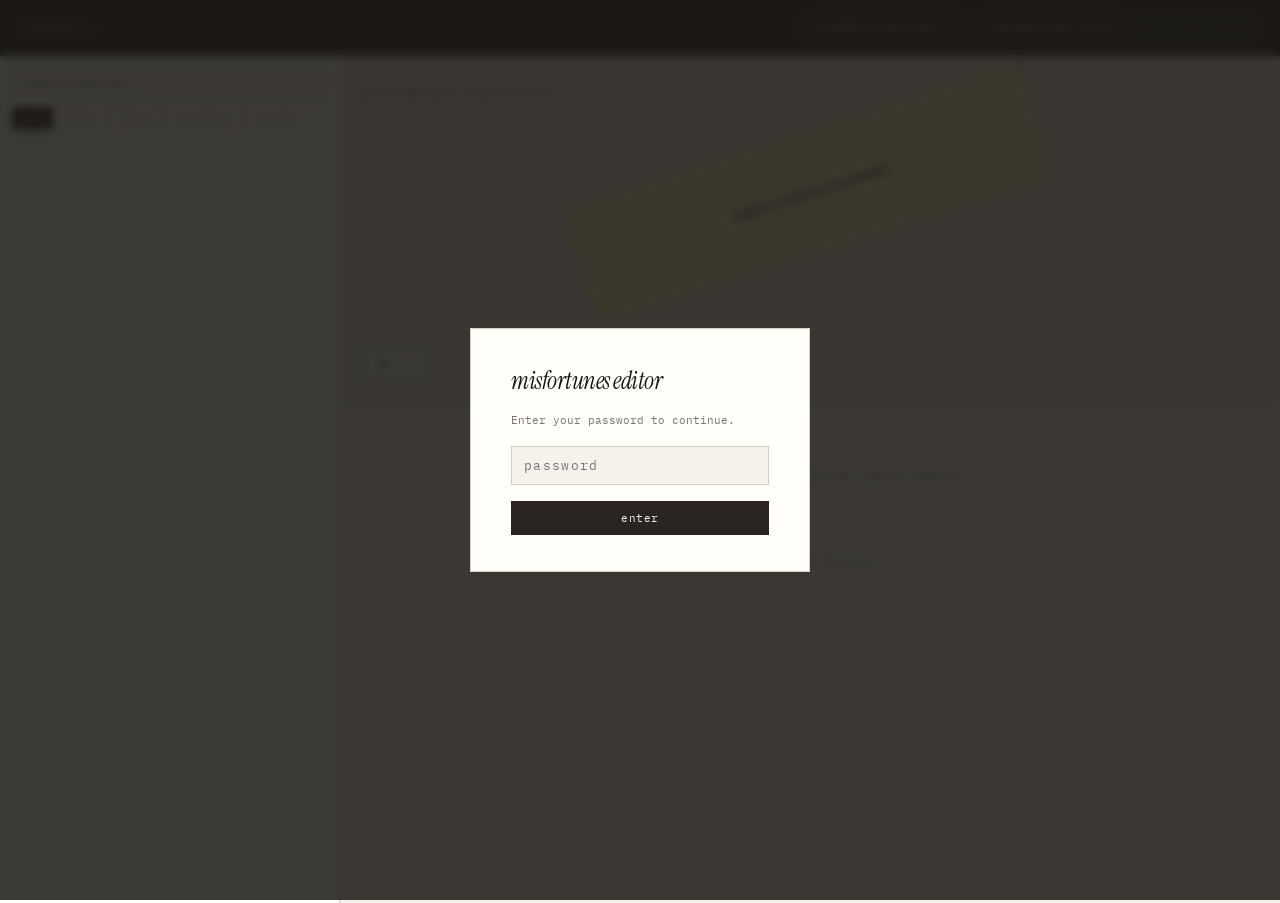
==== editor/index.html @ 15663548 "add fortune dating system" ====
<!DOCTYPE html>
<html lang="en">
<head>
<meta charset="UTF-8">
<meta name="viewport" content="width=device-width, initial-scale=1.0">
<title>misfortunes — fortune editor</title>
<style>
  @import url('https://fonts.googleapis.com/css2?family=IBM+Plex+Mono:ital,wght@0,400;0,600;1,400&family=Instrument+Serif:ital@0;1&display=swap');

  *, *::before, *::after { box-sizing: border-box; margin: 0; padding: 0; }

  :root {
    --bg: #f5f2eb;
    --surface: #fffef9;
    --border: #d4cfc3;
    --text: #1a1814;
    --muted: #7a7570;
    --accent: #2a2520;
    --warning-bg: #fff4e0;
    --warning-border: #e8a000;
    --warning-text: #7a4a00;
    --ok-bg: #eef6ee;
    --ok-border: #5a9e5a;
    --ok-text: #2a5a2a;
    --danger-bg: #ffeeed;
    --danger-border: #cc3333;
    --danger-text: #7a1a1a;
  }

  body {
    font-family: 'IBM Plex Mono', monospace;
    background: var(--bg);
    color: var(--text);
    min-height: 100vh;
    display: grid;
    grid-template-columns: 340px 1fr;
    grid-template-rows: auto 1fr;
  }

  /* -- Login overlay -------------------------------------- */

  #login-overlay {
    position: fixed;
    inset: 0;
    background: rgba(26, 24, 20, 0.85);
    display: flex;
    align-items: center;
    justify-content: center;
    z-index: 1000;
    backdrop-filter: blur(4px);
  }

  #login-box {
    background: var(--surface);
    border: 1.5px solid var(--border);
    padding: 36px 40px;
    display: flex;
    flex-direction: column;
    gap: 16px;
    width: 340px;
  }

  #login-box h2 {
    font-family: 'Instrument Serif', serif;
    font-style: italic;
    font-weight: 400;
    font-size: 24px;
    letter-spacing: -0.02em;
  }

  #login-box p {
    font-size: 11px;
    color: var(--muted);
    line-height: 1.6;
  }

  #login-password {
    width: 100%;
    font-family: 'IBM Plex Mono', monospace;
    font-size: 13px;
    padding: 10px 12px;
    border: 1.5px solid var(--border);
    background: var(--bg);
    color: var(--text);
    outline: none;
    letter-spacing: 0.1em;
    transition: border-color 0.15s;
  }
  #login-password:focus { border-color: var(--accent); }

  #login-btn {
    font-family: 'IBM Plex Mono', monospace;
    font-size: 11px;
    padding: 10px 18px;
    background: var(--accent);
    color: #f5f2eb;
    border: none;
    cursor: pointer;
    letter-spacing: 0.06em;
    transition: background 0.15s;
  }
  #login-btn:hover { background: #3d3830; }

  #login-error {
    font-size: 11px;
    color: var(--danger-text);
    background: var(--danger-bg);
    border: 1px solid var(--danger-border);
    padding: 7px 12px;
    display: none;
  }
  #login-error.show { display: block; }

  /* -- Header --------------------------------------------- */

  header {
    grid-column: 1 / -1;
    background: var(--accent);
    color: #f5f2eb;
    padding: 14px 24px;
    display: flex;
    align-items: center;
    gap: 10px;
    border-bottom: 2px solid #000;
  }

  header .stats {
    font-size: 11px;
    opacity: 0.55;
    letter-spacing: 0.05em;
    margin-right: auto;
  }

  .header-btn {
    background: transparent;
    border: 1px solid rgba(245,242,235,0.3);
    color: #f5f2eb;
    font-family: 'IBM Plex Mono', monospace;
    font-size: 11px;
    padding: 5px 14px;
    cursor: pointer;
    letter-spacing: 0.05em;
    transition: background 0.15s;
    text-decoration: none;
    display: inline-flex;
    align-items: center;
    gap: 6px;
  }
  .header-btn:hover { background: rgba(255,255,255,0.1); }
  .header-btn.push { border-color: rgba(90,158,90,0.6); color: #9fd49f; }
  .header-btn.push:hover { background: rgba(90,158,90,0.15); }
  .header-btn.push:disabled {
    opacity: 0.4;
    cursor: not-allowed;
    pointer-events: none;
  }

  /* -- Left panel ----------------------------------------- */

  #list-panel {
    order: 1;
    border-right: 1.5px solid var(--border);
    background: var(--surface);
    display: flex;
    flex-direction: column;
    height: calc(100vh - 53px);
    overflow: hidden;
  }

  #list-controls {
    padding: 12px;
    border-bottom: 1px solid var(--border);
    display: flex;
    flex-direction: column;
    gap: 8px;
  }

  #search {
    width: 100%;
    font-family: 'IBM Plex Mono', monospace;
    font-size: 12px;
    padding: 7px 10px;
    border: 1px solid var(--border);
    background: var(--bg);
    color: var(--text);
    outline: none;
  }
  #search:focus { border-color: var(--accent); }

  #filter-row { display: flex; gap: 6px; flex-wrap: wrap; }

  .filter-btn {
    font-family: 'IBM Plex Mono', monospace;
    font-size: 10px;
    padding: 4px 10px;
    border: 1px solid var(--border);
    background: transparent;
    color: var(--muted);
    cursor: pointer;
    letter-spacing: 0.04em;
    transition: all 0.1s;
  }
  .filter-btn.active { background: var(--accent); color: #f5f2eb; border-color: var(--accent); }
  .filter-btn:hover:not(.active) { border-color: var(--accent); color: var(--text); }

  #fortune-list { overflow-y: auto; flex: 1; }

  .fortune-item {
    padding: 10px 14px;
    border-bottom: 1px solid var(--border);
    cursor: pointer;
    display: flex;
    align-items: flex-start;
    gap: 10px;
    transition: background 0.1s;
  }
  .fortune-item:hover { background: var(--bg); }
  .fortune-item.selected { background: #e8e3d8; }

  .item-num {
    font-size: 10px;
    color: var(--muted);
    min-width: 28px;
    padding-top: 1px;
    text-align: right;
    flex-shrink: 0;
  }

  .item-body {
    flex: 1;
    overflow: hidden;
    display: flex;
    flex-direction: column;
    gap: 2px;
  }

  .item-text {
    font-size: 11px;
    line-height: 1.5;
    overflow: hidden;
    display: -webkit-box;
    -webkit-line-clamp: 2;
    -webkit-box-orient: vertical;
    color: var(--text);
  }

  .item-date {
    font-size: 9px;
    color: var(--muted);
    letter-spacing: 0.04em;
  }

  .item-badge {
    width: 7px; height: 7px;
    border-radius: 50%;
    flex-shrink: 0;
    margin-top: 5px;
  }
  .badge-ok { background: var(--ok-border); }
  .badge-warn { background: var(--warning-border); }
  .badge-long { background: var(--danger-border); }

  /* -- Right panel ---------------------------------------- */

  #edit-panel {
    order: 2;
    display: flex;
    flex-direction: column;
    height: calc(100vh - 53px);
    overflow: hidden;
  }

  #edit-top {
    flex: 1;
    display: flex;
    flex-direction: column;
    overflow: hidden;
  }

  #preview-area {
    background: #e8e3d8;
    padding: 32px 24px 24px;
    display: flex;
    flex-direction: column;
    align-items: center;
    gap: 16px;
    border-bottom: 1.5px solid var(--border);
    flex-shrink: 0;
    overflow: visible;
  }

  #preview-label {
    font-size: 10px;
    letter-spacing: 0.1em;
    color: var(--muted);
    align-self: flex-start;
    text-transform: uppercase;
  }

  #cookie-mock {
    position: relative;
    width: 480px;
    height: 120px;
    background: #f5e8b8;
    border: 1px solid #c8b87a;
    transform: rotate(-17.8deg);
    display: flex;
    align-items: center;
    justify-content: center;
    overflow: hidden;
    margin: 16px 0 80px;
    cursor: pointer;
    transition: opacity 0.15s;
  }
  #cookie-mock:hover { opacity: 0.85; }

  #cookie-mock::before {
    content: '';
    position: absolute;
    inset: 0;
    background: repeating-linear-gradient(90deg, transparent, transparent 98%, rgba(0,0,0,0.03) 100%);
  }

  #preview-text {
    font-size: 13px;
    font-family: sans-serif;
    font-weight: bold;
    text-align: center;
    color: #1a1814;
    line-height: 1.4;
    padding: 8px 12px;
    max-width: 100%;
    word-break: break-word;
    filter: blur(0.3px);
    opacity: 0.88;
    position: relative;
    z-index: 1;
  }

  #fit-indicator {
    display: flex;
    align-items: center;
    gap: 8px;
    font-size: 11px;
    padding: 7px 14px;
    border: 1px solid;
    align-self: flex-start;
  }
  #fit-indicator.ok   { background: var(--ok-bg);     border-color: var(--ok-border);     color: var(--ok-text); }
  #fit-indicator.warn { background: var(--warning-bg); border-color: var(--warning-border); color: var(--warning-text); }
  #fit-indicator.long { background: var(--danger-bg);  border-color: var(--danger-border);  color: var(--danger-text); }

  #fit-dot { width: 8px; height: 8px; border-radius: 50%; flex-shrink: 0; }
  .ok   #fit-dot { background: var(--ok-border); }
  .warn #fit-dot { background: var(--warning-border); }
  .long #fit-dot { background: var(--danger-border); }

  #edit-section {
    padding: 20px 24px;
    display: flex;
    flex-direction: column;
    gap: 12px;
    flex: 1;
    overflow: auto;
  }

  #edit-section label {
    font-size: 10px;
    letter-spacing: 0.1em;
    color: var(--muted);
    text-transform: uppercase;
  }

  #fortune-editor {
    width: 100%;
    min-height: 90px;
    font-family: 'IBM Plex Mono', monospace;
    font-size: 13px;
    line-height: 1.6;
    padding: 12px;
    border: 1.5px solid var(--border);
    background: var(--surface);
    color: var(--text);
    resize: vertical;
    outline: none;
    transition: border-color 0.15s;
  }
  #fortune-editor:focus { border-color: var(--accent); }

  #date-row {
    display: flex;
    align-items: center;
    gap: 10px;
  }

  #date-row label {
    font-size: 10px;
    letter-spacing: 0.1em;
    color: var(--muted);
    text-transform: uppercase;
    white-space: nowrap;
  }

  #fortune-date {
    font-family: 'IBM Plex Mono', monospace;
    font-size: 12px;
    padding: 6px 10px;
    border: 1.5px solid var(--border);
    background: var(--surface);
    color: var(--text);
    outline: none;
    transition: border-color 0.15s;
    width: 160px;
  }
  #fortune-date:focus { border-color: var(--accent); }

  .hint { font-size: 10px; color: var(--muted); line-height: 1.5; }
  .hint code {
    background: var(--bg);
    border: 1px solid var(--border);
    padding: 1px 4px;
    font-family: 'IBM Plex Mono', monospace;
  }

  #action-row { display: flex; gap: 8px; align-items: center; }

  .btn {
    font-family: 'IBM Plex Mono', monospace;
    font-size: 11px;
    padding: 8px 18px;
    border: 1.5px solid var(--border);
    background: transparent;
    color: var(--text);
    cursor: pointer;
    letter-spacing: 0.04em;
    transition: all 0.1s;
  }
  .btn:hover { border-color: var(--accent); background: var(--bg); }
  .btn.primary { background: var(--accent); color: #f5f2eb; border-color: var(--accent); }
  .btn.primary:hover { background: #3d3830; }
  .btn.danger { border-color: var(--danger-border); color: var(--danger-text); }
  .btn.danger:hover { background: var(--danger-bg); }

  #add-btn {
    font-family: 'IBM Plex Mono', monospace;
    font-size: 11px;
    padding: 8px 18px;
    border: 1.5px dashed var(--border);
    background: transparent;
    color: var(--muted);
    cursor: pointer;
    letter-spacing: 0.04em;
    transition: all 0.15s;
    width: 100%;
    margin-top: 4px;
  }
  #add-btn:hover { border-color: var(--accent); color: var(--text); border-style: solid; }

  #save-confirm { font-size: 10px; color: var(--ok-text); opacity: 0; transition: opacity 0.3s; }
  #save-confirm.show { opacity: 1; }

  .empty-state {
    padding: 40px 24px;
    text-align: center;
    color: var(--muted);
    font-size: 12px;
    line-height: 2;
  }

  .arrow-hint::before { content: '<-'; }

  ::-webkit-scrollbar { width: 5px; }
  ::-webkit-scrollbar-track { background: transparent; }
  ::-webkit-scrollbar-thumb { background: var(--border); }

  /* -- Mobile <=768px ------------------------------------- */

  @media (max-width: 768px) {

    body {
      grid-template-columns: 1fr;
      grid-template-rows: auto auto auto;
      min-height: 100vh;
      overflow-y: auto;
    }

    header {
      flex-wrap: wrap;
      gap: 8px;
      padding: 12px 16px;
    }

    header .stats {
      width: 100%;
      order: 3;
      margin-right: 0;
      opacity: 0.6;
    }

    .header-btn {
      font-size: 10px;
      padding: 5px 10px;
    }

    #edit-panel {
      order: 1;
      height: auto;
      overflow: visible;
    }

    #edit-top { overflow: visible; }

    #preview-area {
      padding: 12px 16px;
      gap: 10px;
      align-items: stretch;
    }

    #preview-label { display: none; }

    #cookie-mock {
      width: 100%;
      height: auto;
      min-height: 56px;
      transform: none;
      margin: 0;
      border-radius: 4px;
    }

    #preview-text {
      font-size: 14px;
      padding: 12px 16px;
      filter: none;
      opacity: 1;
    }

    #fit-indicator { align-self: stretch; justify-content: center; }

    #edit-section { padding: 12px 16px; overflow: visible; }

    .empty-state { padding: 12px; font-size: 11px; line-height: 1.6; }

    #fortune-editor { min-height: 72px; font-size: 14px; }

    #action-row { flex-wrap: wrap; gap: 8px; }

    .btn { font-size: 12px; padding: 10px 16px; flex: 1; text-align: center; }

    #add-btn { font-size: 12px; padding: 10px; margin-top: 0; }

    #list-panel {
      order: 2;
      height: auto;
      max-height: 50vh;
      overflow: hidden;
      border-right: none;
      border-top: 1.5px solid var(--border);
    }

    #fortune-list { max-height: calc(50vh - 80px); }

    .fortune-item { padding: 12px 14px; }

    .item-text { font-size: 12px; }

    .filter-btn { font-size: 11px; padding: 6px 12px; flex: 1; text-align: center; }

    .arrow-hint::before { content: 'v'; }

    #login-box { width: calc(100vw - 48px); padding: 24px; }
  }
</style>
</head>
<body>

<!-- Login overlay -->
<div id="login-overlay">
  <div id="login-box">
    <h2>misfortunes editor</h2>
    <p>Enter your password to continue.</p>
    <input type="password" id="login-password" placeholder="password" autocomplete="current-password">
    <div id="login-error">Incorrect password — try again.</div>
    <button id="login-btn" onclick="attemptLogin()">enter</button>
  </div>
</div>

<header>
  <span class="stats" id="header-stats">loading...</span>
  <a class="header-btn" href="https://misfortunes.net" target="_blank" rel="noopener">
    misfortunes.net &#8599;
  </a>
  <button class="header-btn" id="reload-btn" onclick="reloadFromLive()">
    reload from live
  </button>
  <button class="header-btn push" id="push-btn" onclick="pushToLive()" disabled>
    push to live
  </button>
</header>

<div id="list-panel">
  <div id="list-controls">
    <input type="text" id="search" placeholder="search fortunes..." oninput="renderList()">
    <div id="filter-row">
      <button class="filter-btn active" data-filter="all"    onclick="setFilter('all',this)">all</button>
      <button class="filter-btn"        data-filter="ok"     onclick="setFilter('ok',this)">fits</button>
      <button class="filter-btn"        data-filter="warn"   onclick="setFilter('warn',this)">long</button>
      <button class="filter-btn"        data-filter="long"   onclick="setFilter('long',this)">overflow</button>
      <button class="filter-btn"        data-filter="newest" onclick="setFilter('newest',this)">newest</button>
    </div>
  </div>
  <div id="fortune-list"></div>
</div>

<div id="edit-panel">
  <div id="edit-top">
    <div id="preview-area">
      <span id="preview-label">live preview — cookie slip</span>
      <div id="cookie-mock" onclick="jumpPreview()" title="click for a random fortune">
        <div id="preview-text">select a fortune to preview</div>
      </div>
      <div id="fit-indicator" class="ok">
        <div id="fit-dot"></div>
        <span id="fit-text">--</span>
      </div>
    </div>

    <div id="edit-section">
      <div id="no-selection" class="empty-state">
        <span class="arrow-hint" aria-hidden="true"></span> select a fortune from the list to edit it
      </div>
      <div id="edit-form" style="display:none;">
        <label for="fortune-editor">edit fortune text</label>
        <textarea id="fortune-editor" oninput="onEdit()" placeholder="Type fortune here. Use <br> for line breaks, <em> for italics."></textarea>
        <p class="hint" style="margin-top:8px;">
          Use <code>&lt;br&gt;</code> for a line break &nbsp;.&nbsp; <code>&lt;em&gt;text&lt;/em&gt;</code> for <em>italics</em>
        </p>
        <div id="date-row" style="margin-top:10px;">
          <label for="fortune-date">added</label>
          <input type="date" id="fortune-date" oninput="onDateEdit()">
        </div>
        <div id="action-row" style="margin-top:12px;">
          <button class="btn primary" onclick="saveCurrent()">save changes</button>
          <button class="btn" onclick="stripBrs()">strip &lt;br&gt; tags</button>
          <button class="btn danger" onclick="deleteCurrent()">delete</button>
          <span id="save-confirm">saved.</span>
        </div>
      </div>
      <button id="add-btn" onclick="addFortune()">+ add new fortune</button>
    </div>
  </div>
</div>

<script>
const FORTUNE_KEY = 'mf_fortunes_v1';
const LIVE_URL    = 'https://misfortunes.net/fortuneArray.js';
const AUTH_URL    = 'auth.php';
const PUSH_URL    = 'push.php';

let fortunes      = [];   // array of {text, added} objects
let selectedIndex = null;
let currentFilter = 'all';
let sessionToken  = sessionStorage.getItem('mf_token') || null;

// -- Format helpers ----------------------------------------------------------

function todayISO() {
  return new Date().toISOString().split('T')[0];
}

// Normalise any fortune to {text, added} object regardless of source format.
function normalise(f) {
  if (typeof f === 'string') {
    return { text: f, added: '2026-03-15' };
  }
  return {
    text:  f.text  || '',
    added: (f.added && /^\d{4}-\d{2}-\d{2}$/.test(f.added)) ? f.added : '2026-03-15'
  };
}

// -- Login -------------------------------------------------------------------

async function attemptLogin() {
  const password = document.getElementById('login-password').value;
  const errEl    = document.getElementById('login-error');
  const btn      = document.getElementById('login-btn');

  if (!password) return;

  btn.textContent = 'checking...';
  btn.disabled    = true;
  errEl.classList.remove('show');

  try {
    const res  = await fetch(AUTH_URL, {
      method:  'POST',
      headers: { 'Content-Type': 'application/json' },
      body:    JSON.stringify({ password })
    });
    const data = await res.json();

    if (!res.ok) {
      errEl.classList.add('show');
      btn.textContent = 'enter';
      btn.disabled    = false;
      document.getElementById('login-password').value = '';
      document.getElementById('login-password').focus();
      return;
    }

    sessionToken = data.token;
    sessionStorage.setItem('mf_token', sessionToken);
    document.getElementById('login-overlay').style.display = 'none';
    document.getElementById('push-btn').disabled = false;
    await fetchFromLive();

  } catch(e) {
    errEl.textContent = 'Connection error - try again.';
    errEl.classList.add('show');
    btn.textContent = 'enter';
    btn.disabled    = false;
  }
}

document.getElementById('login-password').addEventListener('keydown', function(e) {
  if (e.key === 'Enter') attemptLogin();
});

if (sessionToken) {
  document.getElementById('login-overlay').style.display = 'none';
  document.getElementById('push-btn').disabled = false;
  fetchFromLive();
}

// -- Loading -----------------------------------------------------------------

async function fetchFromLive() {
  document.getElementById('header-stats').textContent = 'fetching from live site...';
  try {
    const bust      = '?v=' + Date.now();
    const res       = await fetch(LIVE_URL + bust);
    const text      = await res.text();
    const extracted = new Function(text + '\nreturn fortuneArray;')();
    if (!Array.isArray(extracted)) throw new Error('could not parse fortuneArray');
    // Auto-migrate: normalise all entries to {text, added} objects
    fortunes = extracted.map(normalise);
    saveFortunes();
    renderList();
  } catch(e) {
    document.getElementById('header-stats').textContent = 'error loading -- ' + e.message;
  }
}

async function reloadFromLive() {
  if (!confirm('Reload from live site? This will overwrite your locally saved changes.')) return;
  localStorage.removeItem(FORTUNE_KEY);
  selectedIndex = null;
  document.getElementById('preview-text').innerHTML = 'select a fortune to preview';
  document.getElementById('no-selection').style.display = 'block';
  document.getElementById('edit-form').style.display   = 'none';
  await fetchFromLive();
}

// -- Push to live ------------------------------------------------------------

async function pushToLive() {
  if (!sessionToken) {
    alert('Not logged in - please refresh and log in again.');
    return;
  }

  const btn       = document.getElementById('push-btn');
  const confirmed = confirm(
    'Push ' + fortunes.length + ' fortunes to the live site?\n\nThis will overwrite fortuneArray.js immediately.'
  );
  if (!confirmed) return;

  btn.textContent = 'pushing...';
  btn.disabled    = true;

  try {
    const res  = await fetch(PUSH_URL, {
      method:  'POST',
      headers: { 'Content-Type': 'application/json' },
      body:    JSON.stringify({ token: sessionToken, fortuneArray: fortunes })
    });
    const data = await res.json();

    if (!res.ok) {
      if (res.status === 401) {
        alert('Session expired - please refresh and log in again.');
        sessionStorage.removeItem('mf_token');
        location.reload();
        return;
      }
      alert('Push failed: ' + (data.error || 'unknown error'));
      btn.textContent = 'push to live';
      btn.disabled    = false;
      return;
    }

    btn.disabled    = false;
    btn.textContent = '✓ ' + data.message;
    setTimeout(() => { btn.textContent = 'push to live'; }, 3000);

  } catch(e) {
    alert('Push failed: ' + e.message);
    btn.textContent = 'push to live';
    btn.disabled    = false;
  }
}

// -- Persistence -------------------------------------------------------------

function saveFortunes() {
  localStorage.setItem(FORTUNE_KEY, JSON.stringify(fortunes));
}

// -- Helpers -----------------------------------------------------------------

function getPlainText(text) {
  return text.replace(/<br\s*\/?>/gi, ' ').replace(/<[^>]+>/g, '').trim();
}

function fitStatus(text) {
  const len = getPlainText(text).length;
  if (len <= 80)  return 'ok';
  if (len <= 110) return 'warn';
  return 'long';
}

function fitLabel(text) {
  const len = getPlainText(text).length;
  if (len <= 80)  return 'fits well (' + len + ' chars)';
  if (len <= 110) return 'worth reviewing (' + len + ' chars)';
  return 'likely too long (' + len + ' chars)';
}

// -- Rendering ---------------------------------------------------------------

function updateStats() {
  const ok   = fortunes.filter(f => fitStatus(f.text) === 'ok').length;
  const warn = fortunes.filter(f => fitStatus(f.text) === 'warn').length;
  const long = fortunes.filter(f => fitStatus(f.text) === 'long').length;
  document.getElementById('header-stats').textContent =
    fortunes.length + ' fortunes . ' + ok + ' fit . ' + warn + ' long . ' + long + ' overflow';
}

function renderList() {
  const query = document.getElementById('search').value.toLowerCase();
  const list  = document.getElementById('fortune-list');
  list.innerHTML = '';

  // Build index list, optionally sorted by date descending for 'newest' filter
  let indices = fortunes.map((_, i) => i);
  if (currentFilter === 'newest') {
    indices = indices.slice().sort((a, b) => {
      const da = fortunes[a].added || '2026-03-15';
      const db = fortunes[b].added || '2026-03-15';
      return db.localeCompare(da);
    });
  }

  indices.forEach(i => {
    const f      = fortunes[i];
    const plain  = getPlainText(f.text).toLowerCase();
    const status = fitStatus(f.text);

    if (query && !plain.includes(query)) return;
    if (currentFilter === 'ok'   && status !== 'ok')   return;
    if (currentFilter === 'warn' && status !== 'warn') return;
    if (currentFilter === 'long' && status !== 'long') return;
    // 'newest' shows all but sorted — no status filter needed

    const item = document.createElement('div');
    item.className = 'fortune-item' + (i === selectedIndex ? ' selected' : '');
    item.onclick   = () => selectFortune(i);
    item.innerHTML =
      '<span class="item-num">' + (i + 1) + '</span>' +
      '<div class="item-body">' +
        '<span class="item-text">' + getPlainText(f.text) + '</span>' +
        '<span class="item-date">' + (f.added || '') + '</span>' +
      '</div>' +
      '<div class="item-badge badge-' + status + '"></div>';
    list.appendChild(item);
  });

  updateStats();
}

function setFilter(val, btn) {
  currentFilter = val;
  document.querySelectorAll('.filter-btn').forEach(b => b.classList.remove('active'));
  btn.classList.add('active');
  renderList();
}

// -- Selection & editing -----------------------------------------------------

function selectFortune(i) {
  selectedIndex = i;
  const f = fortunes[i];
  document.getElementById('preview-text').innerHTML      = f.text;
  document.getElementById('no-selection').style.display  = 'none';
  document.getElementById('edit-form').style.display     = 'flex';
  document.getElementById('edit-form').style.flexDirection = 'column';
  document.getElementById('edit-form').style.gap         = '0';
  document.getElementById('fortune-editor').value        = f.text;
  document.getElementById('fortune-date').value          = f.added || todayISO();
  updateFitIndicator(f.text);
  renderList();
}

function jumpPreview() {
  if (fortunes.length === 0) return;
  // Pick a random index different from the current selection if possible
  let pick = Math.floor(Math.random() * fortunes.length);
  if (fortunes.length > 1 && pick === selectedIndex) {
    pick = (pick + 1) % fortunes.length;
  }
  selectFortune(pick);
  // Scroll the selected item into view in the list
  const list = document.getElementById('fortune-list');
  const selected = list.querySelector('.fortune-item.selected');
  if (selected) selected.scrollIntoView({ block: 'nearest', behavior: 'smooth' });
}

function updateFitIndicator(text) {
  const status = fitStatus(text);
  document.getElementById('fit-indicator').className = 'fit-indicator ' + status;
  document.getElementById('fit-text').textContent    = fitLabel(text);
}

function onEdit() {
  const val = document.getElementById('fortune-editor').value;
  document.getElementById('preview-text').innerHTML = val;
  updateFitIndicator(val);
}

function onDateEdit() {
  // Just live-updates the date field; saved on saveCurrent()
}

function saveCurrent() {
  if (selectedIndex === null) return;
  fortunes[selectedIndex].text  = document.getElementById('fortune-editor').value;
  fortunes[selectedIndex].added = document.getElementById('fortune-date').value || todayISO();
  saveFortunes();
  renderList();
  const c = document.getElementById('save-confirm');
  c.classList.add('show');
  setTimeout(() => c.classList.remove('show'), 1500);
}

function deleteCurrent() {
  if (selectedIndex === null) return;
  if (!confirm('Delete this fortune?')) return;
  fortunes.splice(selectedIndex, 1);
  saveFortunes();
  selectedIndex = null;
  document.getElementById('preview-text').innerHTML     = 'select a fortune to preview';
  document.getElementById('no-selection').style.display = 'block';
  document.getElementById('edit-form').style.display    = 'none';
  renderList();
}

function stripBrs() {
  const ta  = document.getElementById('fortune-editor');
  ta.value  = ta.value.replace(/<br\s*\/?>/gi, ' ').replace(/  +/g, ' ').trim();
  onEdit();
}

function addFortune() {
  fortunes.push({ text: 'New fortune -- edit me', added: todayISO() });
  saveFortunes();
  renderList();
  selectFortune(fortunes.length - 1);
  document.getElementById('fortune-editor').focus();
  document.getElementById('fortune-editor').select();
  document.getElementById('fortune-list').lastElementChild?.scrollIntoView({ behavior: 'smooth' });
}
</script>
</body>
</html>
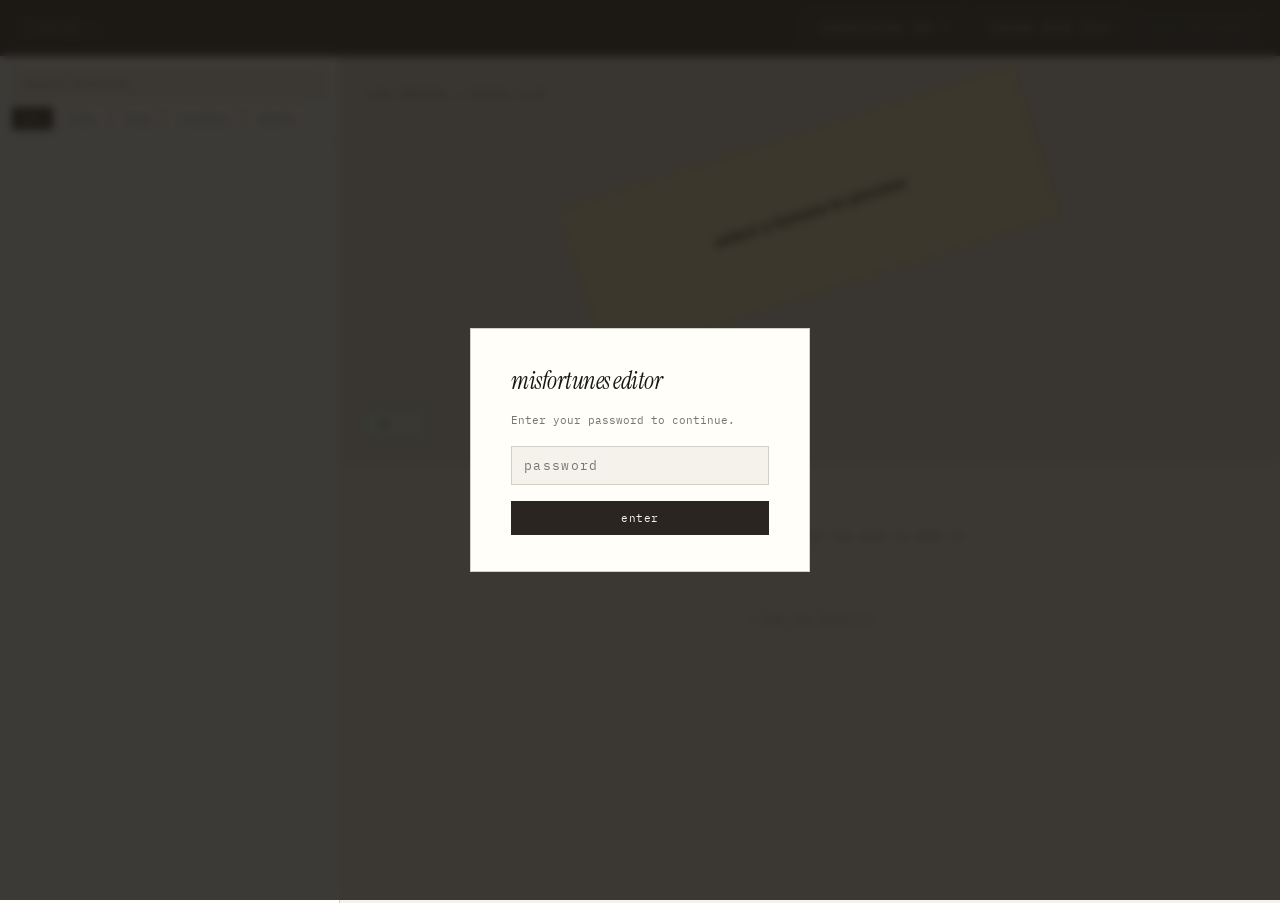
==== commit d5d76051: "strip br tags, update editor preview font" ====
--- a/editor/index.html
+++ b/editor/index.html
@@ -300,7 +300,7 @@
   #cookie-mock {
     position: relative;
     width: 480px;
-    height: 120px;
+    height: 160px;
     background: #f5e8b8;
     border: 1px solid #c8b87a;
     transform: rotate(-17.8deg);
@@ -308,7 +308,7 @@
     align-items: center;
     justify-content: center;
     overflow: hidden;
-    margin: 16px 0 80px;
+    margin: 16px 0 100px;
     cursor: pointer;
     transition: opacity 0.15s;
   }
@@ -322,17 +322,18 @@
   }
 
   #preview-text {
-    font-size: 13px;
-    font-family: sans-serif;
-    font-weight: bold;
+    font-size: 17px;
+    font-family: 'Helvetica Neue', Helvetica, Arial, sans-serif;
+    font-weight: 800;
     text-align: center;
     color: #1a1814;
-    line-height: 1.4;
-    padding: 8px 12px;
+    line-height: 1.1;
+    letter-spacing: -0.03em;
+    padding: 10px 16px;
     max-width: 100%;
     word-break: break-word;
-    filter: blur(0.3px);
-    opacity: 0.88;
+    filter: blur(0.2px);
+    opacity: 0.9;
     position: relative;
     z-index: 1;
   }
@@ -568,6 +569,16 @@
     .arrow-hint::before { content: 'v'; }
 
     #login-box { width: calc(100vw - 48px); padding: 24px; }
+
+    /* Prevent iOS zoom on input focus (triggers when font-size < 16px) */
+    #login-password { font-size: 16px; }
+
+    /* Keep login box above the keyboard */
+    #login-overlay {
+      align-items: flex-start;
+      padding-top: max(10vh, env(safe-area-inset-top, 24px));
+      padding-bottom: env(safe-area-inset-bottom, 0px);
+    }
   }
 </style>
 </head>
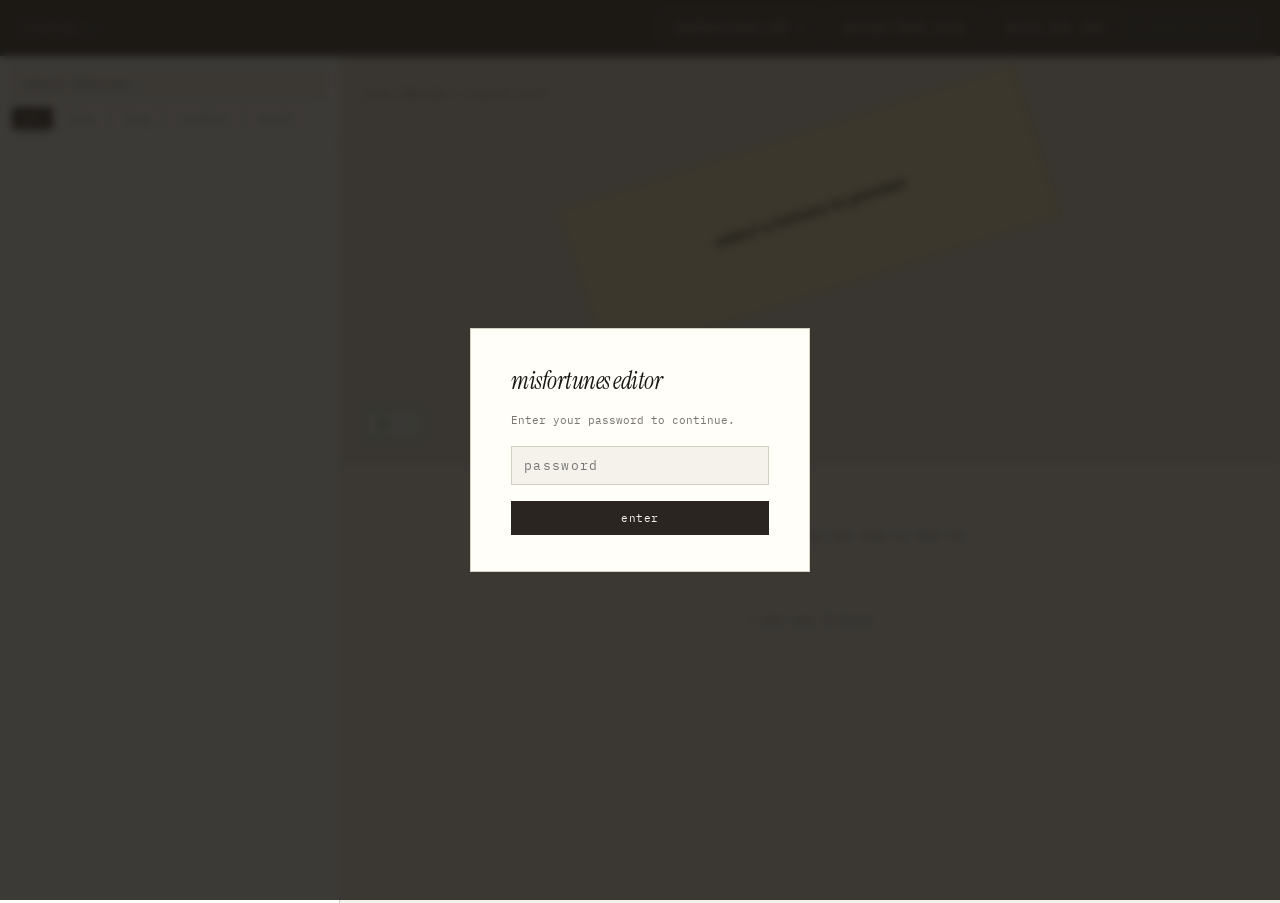
==== commit 9414d730: "Editor change, formatting and linebreak removal" ====
--- a/editor/index.html
+++ b/editor/index.html
@@ -602,6 +602,9 @@
   </a>
   <button class="header-btn" id="reload-btn" onclick="reloadFromLive()">
     reload from live
+  </button>
+  <button class="header-btn" id="strip-btn" onclick="bulkStripBrs()">
+    strip all &lt;br&gt;
   </button>
   <button class="header-btn push" id="push-btn" onclick="pushToLive()" disabled>
     push to live
@@ -911,7 +914,7 @@
 function selectFortune(i) {
   selectedIndex = i;
   const f = fortunes[i];
-  document.getElementById('preview-text').innerHTML      = f.text;
+  document.getElementById('preview-text').innerHTML      = f.text.replace(/<br\s*\/?>/gi, ' ').replace(/  +/g, ' ').trim();
   document.getElementById('no-selection').style.display  = 'none';
   document.getElementById('edit-form').style.display     = 'flex';
   document.getElementById('edit-form').style.flexDirection = 'column';
@@ -944,7 +947,7 @@
 
 function onEdit() {
   const val = document.getElementById('fortune-editor').value;
-  document.getElementById('preview-text').innerHTML = val;
+  document.getElementById('preview-text').innerHTML = val.replace(/<br\s*\/?>/gi, ' ').replace(/  +/g, ' ').trim();
   updateFitIndicator(val);
 }
 
@@ -981,6 +984,29 @@
   onEdit();
 }
 
+function bulkStripBrs() {
+  const count = fortunes.filter(f => /<br\s*\/?>/.test(f.text)).length;
+  if (count === 0) { alert('No <br> tags found.'); return; }
+  if (!confirm('Strip <br> tags from all ' + count + ' affected fortunes? This cannot be undone.')) return;
+  fortunes = fortunes.map(f => ({
+    ...f,
+    text: f.text.replace(/<br\s*\/?>\s*/gi, ' ').replace(/  +/g, ' ').trim()
+  }));
+  saveFortunes();
+  renderList();
+  if (selectedIndex !== null) {
+    const f = fortunes[selectedIndex];
+    if (f) {
+      document.getElementById('fortune-editor').value = f.text;
+      document.getElementById('preview-text').innerHTML = f.text;
+      updateFitIndicator(f.text);
+    }
+  }
+  const btn = document.getElementById('strip-btn');
+  btn.textContent = '✓ stripped ' + count;
+  setTimeout(() => { btn.textContent = 'strip all <br>'; }, 2500);
+}
+
 function addFortune() {
   fortunes.push({ text: 'New fortune -- edit me', added: todayISO() });
   saveFortunes();
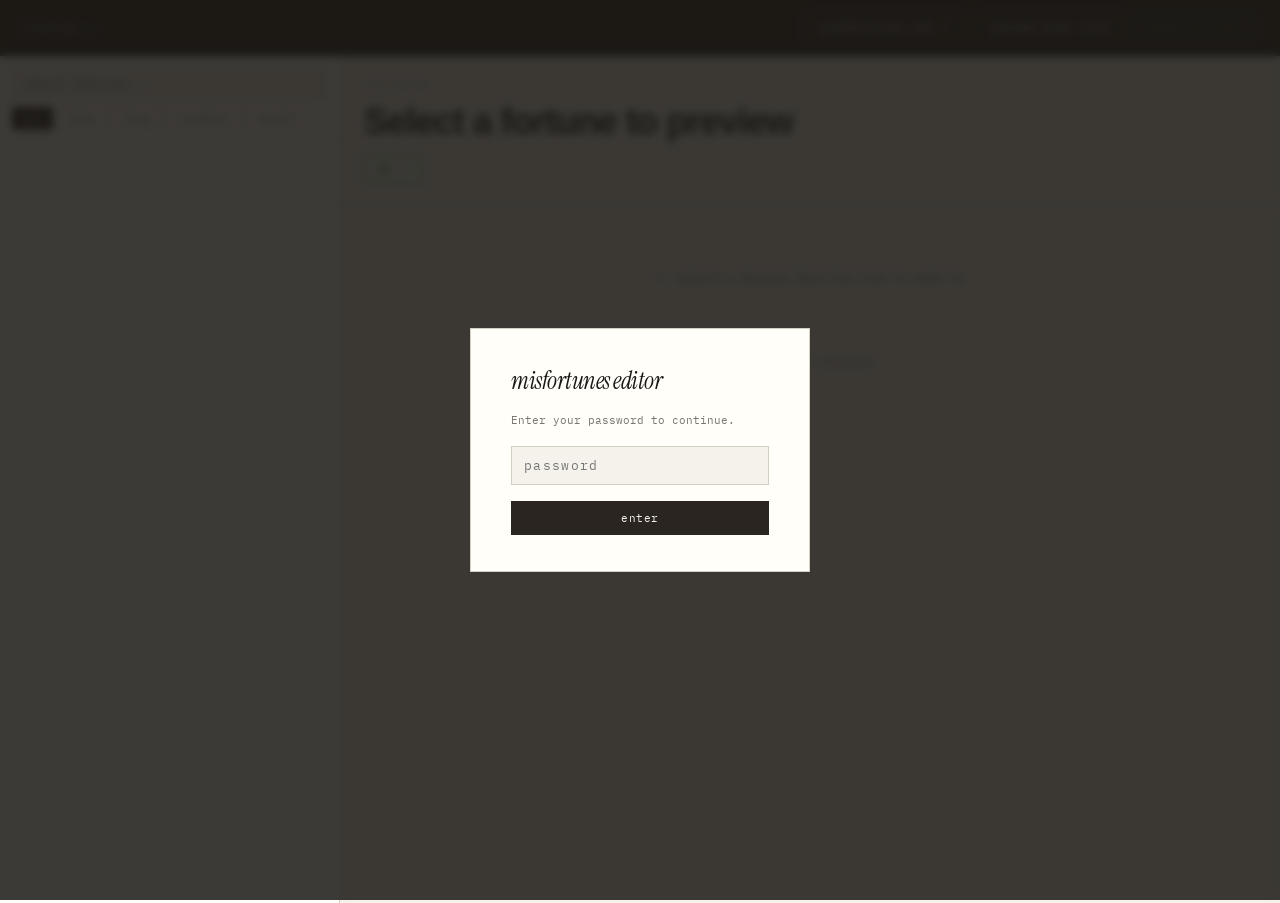
==== commit ac225c36: "Editor and main.js fixes" ====
--- a/editor/index.html
+++ b/editor/index.html
@@ -278,64 +278,41 @@
   }
 
   #preview-area {
-    background: #e8e3d8;
-    padding: 32px 24px 24px;
+    background: var(--bg);
+    padding: 24px 24px 20px;
     display: flex;
     flex-direction: column;
-    align-items: center;
-    gap: 16px;
+    gap: 10px;
     border-bottom: 1.5px solid var(--border);
     flex-shrink: 0;
-    overflow: visible;
   }
 
   #preview-label {
-    font-size: 10px;
-    letter-spacing: 0.1em;
+    font-size: 7px;
+    letter-spacing: 0.2em;
     color: var(--muted);
-    align-self: flex-start;
     text-transform: uppercase;
   }
 
   #cookie-mock {
-    position: relative;
-    width: 480px;
-    height: 160px;
-    background: #f5e8b8;
-    border: 1px solid #c8b87a;
-    transform: rotate(-17.8deg);
-    display: flex;
-    align-items: center;
-    justify-content: center;
-    overflow: hidden;
-    margin: 16px 0 100px;
+    width: 100%;
+    display: flex;
+    flex-direction: column;
+    gap: 8px;
     cursor: pointer;
-    transition: opacity 0.15s;
-  }
-  #cookie-mock:hover { opacity: 0.85; }
-
-  #cookie-mock::before {
-    content: '';
-    position: absolute;
-    inset: 0;
-    background: repeating-linear-gradient(90deg, transparent, transparent 98%, rgba(0,0,0,0.03) 100%);
-  }
+    padding: 4px 0;
+  }
+  #cookie-mock:hover #preview-text { opacity: 0.7; }
 
   #preview-text {
-    font-size: 17px;
     font-family: 'Helvetica Neue', Helvetica, Arial, sans-serif;
     font-weight: 800;
-    text-align: center;
-    color: #1a1814;
-    line-height: 1.1;
+    font-size: clamp(20px, 3vw, 36px);
+    line-height: 1.05;
     letter-spacing: -0.03em;
-    padding: 10px 16px;
-    max-width: 100%;
+    color: var(--text);
     word-break: break-word;
-    filter: blur(0.2px);
-    opacity: 0.9;
-    position: relative;
-    z-index: 1;
+    transition: opacity 0.15s;
   }
 
   #fit-indicator {
@@ -511,29 +488,8 @@
 
     #edit-top { overflow: visible; }
 
-    #preview-area {
-      padding: 12px 16px;
-      gap: 10px;
-      align-items: stretch;
-    }
-
-    #preview-label { display: none; }
-
-    #cookie-mock {
-      width: 100%;
-      height: auto;
-      min-height: 56px;
-      transform: none;
-      margin: 0;
-      border-radius: 4px;
-    }
-
-    #preview-text {
-      font-size: 14px;
-      padding: 12px 16px;
-      filter: none;
-      opacity: 1;
-    }
+    #preview-area { padding: 12px 16px; gap: 8px; }
+    #preview-text { font-size: 18px; }
 
     #fit-indicator { align-self: stretch; justify-content: center; }
 
@@ -602,9 +558,6 @@
   </a>
   <button class="header-btn" id="reload-btn" onclick="reloadFromLive()">
     reload from live
-  </button>
-  <button class="header-btn" id="strip-btn" onclick="bulkStripBrs()">
-    strip all &lt;br&gt;
   </button>
   <button class="header-btn push" id="push-btn" onclick="pushToLive()" disabled>
     push to live
@@ -628,9 +581,9 @@
 <div id="edit-panel">
   <div id="edit-top">
     <div id="preview-area">
-      <span id="preview-label">live preview — cookie slip</span>
+      <span id="preview-label">live preview</span>
       <div id="cookie-mock" onclick="jumpPreview()" title="click for a random fortune">
-        <div id="preview-text">select a fortune to preview</div>
+        <div id="preview-text">Select a fortune to preview</div>
       </div>
       <div id="fit-indicator" class="ok">
         <div id="fit-dot"></div>
@@ -646,7 +599,7 @@
         <label for="fortune-editor">edit fortune text</label>
         <textarea id="fortune-editor" oninput="onEdit()" placeholder="Type fortune here. Use <br> for line breaks, <em> for italics."></textarea>
         <p class="hint" style="margin-top:8px;">
-          Use <code>&lt;br&gt;</code> for a line break &nbsp;.&nbsp; <code>&lt;em&gt;text&lt;/em&gt;</code> for <em>italics</em>
+          Use <code>&lt;em&gt;text&lt;/em&gt;</code> for <em>italics</em>
         </p>
         <div id="date-row" style="margin-top:10px;">
           <label for="fortune-date">added</label>
@@ -654,7 +607,6 @@
         </div>
         <div id="action-row" style="margin-top:12px;">
           <button class="btn primary" onclick="saveCurrent()">save changes</button>
-          <button class="btn" onclick="stripBrs()">strip &lt;br&gt; tags</button>
           <button class="btn danger" onclick="deleteCurrent()">delete</button>
           <span id="save-confirm">saved.</span>
         </div>
@@ -984,29 +936,6 @@
   onEdit();
 }
 
-function bulkStripBrs() {
-  const count = fortunes.filter(f => /<br\s*\/?>/.test(f.text)).length;
-  if (count === 0) { alert('No <br> tags found.'); return; }
-  if (!confirm('Strip <br> tags from all ' + count + ' affected fortunes? This cannot be undone.')) return;
-  fortunes = fortunes.map(f => ({
-    ...f,
-    text: f.text.replace(/<br\s*\/?>\s*/gi, ' ').replace(/  +/g, ' ').trim()
-  }));
-  saveFortunes();
-  renderList();
-  if (selectedIndex !== null) {
-    const f = fortunes[selectedIndex];
-    if (f) {
-      document.getElementById('fortune-editor').value = f.text;
-      document.getElementById('preview-text').innerHTML = f.text;
-      updateFitIndicator(f.text);
-    }
-  }
-  const btn = document.getElementById('strip-btn');
-  btn.textContent = '✓ stripped ' + count;
-  setTimeout(() => { btn.textContent = 'strip all <br>'; }, 2500);
-}
-
 function addFortune() {
   fortunes.push({ text: 'New fortune -- edit me', added: todayISO() });
   saveFortunes();
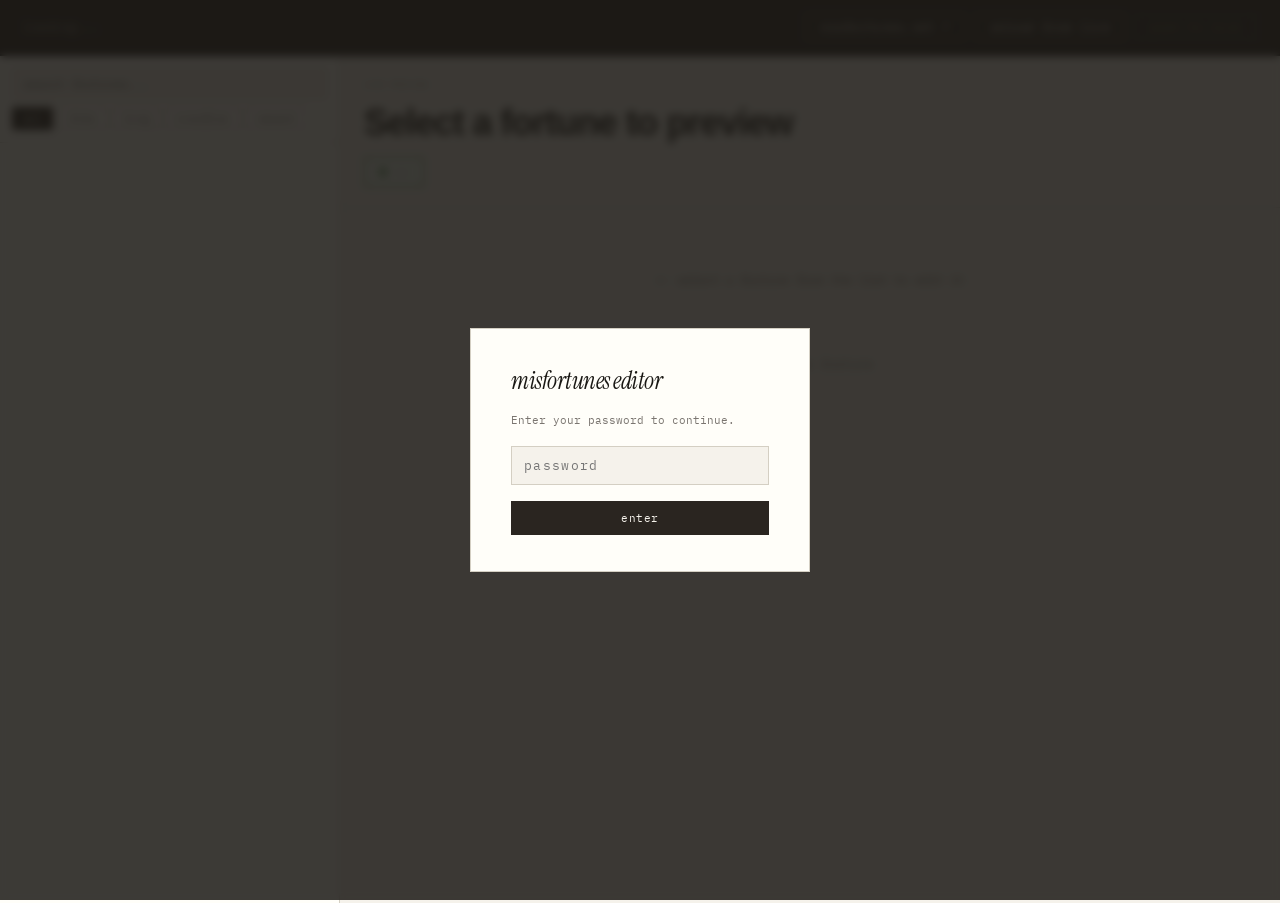
==== commit eb44e896: "match editor preview weight to live site" ====
--- a/editor/index.html
+++ b/editor/index.html
@@ -184,6 +184,8 @@
     background: var(--bg);
     color: var(--text);
     outline: none;
+    user-select: text;
+    -webkit-user-select: text;
   }
   #search:focus { border-color: var(--accent); }
 
@@ -278,6 +280,8 @@
   }
 
   #preview-area {
+    user-select: none;
+    -webkit-user-select: none;
     background: var(--bg);
     padding: 24px 24px 20px;
     display: flex;
@@ -305,10 +309,12 @@
   #cookie-mock:hover #preview-text { opacity: 0.7; }
 
   #preview-text {
+    user-select: none;
+    -webkit-user-select: none;
     font-family: 'Helvetica Neue', Helvetica, Arial, sans-serif;
-    font-weight: 800;
+    font-weight: 700;
     font-size: clamp(20px, 3vw, 36px);
-    line-height: 1.05;
+    line-height: 1.1;
     letter-spacing: -0.03em;
     color: var(--text);
     word-break: break-word;
@@ -362,6 +368,8 @@
     resize: vertical;
     outline: none;
     transition: border-color 0.15s;
+    user-select: text;
+    -webkit-user-select: text;
   }
   #fortune-editor:focus { border-color: var(--accent); }
 
@@ -488,8 +496,12 @@
 
     #edit-top { overflow: visible; }
 
-    #preview-area { padding: 12px 16px; gap: 8px; }
-    #preview-text { font-size: 18px; }
+    #preview-area {
+    user-select: none;
+    -webkit-user-select: none; padding: 12px 16px; gap: 8px; }
+    #preview-text {
+    user-select: none;
+    -webkit-user-select: none; font-size: 18px; }
 
     #fit-indicator { align-self: stretch; justify-content: center; }
 
@@ -597,9 +609,9 @@
       </div>
       <div id="edit-form" style="display:none;">
         <label for="fortune-editor">edit fortune text</label>
-        <textarea id="fortune-editor" oninput="onEdit()" placeholder="Type fortune here. Use <br> for line breaks, <em> for italics."></textarea>
+        <textarea id="fortune-editor" oninput="onEdit()" placeholder="Type fortune here. Use <em>text</em> for italics."></textarea>
         <p class="hint" style="margin-top:8px;">
-          Use <code>&lt;em&gt;text&lt;/em&gt;</code> for <em>italics</em>
+          Use <code>&lt;em&gt;text&lt;/em&gt;</code> for <em>italics</em> &nbsp;·&nbsp; line breaks are ignored on the live site
         </p>
         <div id="date-row" style="margin-top:10px;">
           <label for="fortune-date">added</label>
@@ -909,7 +921,9 @@
 
 function saveCurrent() {
   if (selectedIndex === null) return;
-  fortunes[selectedIndex].text  = document.getElementById('fortune-editor').value;
+  // Sanitize: collapse newlines and extra whitespace to single space
+  const raw = document.getElementById('fortune-editor').value;
+  fortunes[selectedIndex].text  = raw.replace(/[\r\n]+/g, ' ').replace(/\s+/g, ' ').trim();
   fortunes[selectedIndex].added = document.getElementById('fortune-date').value || todayISO();
   saveFortunes();
   renderList();
